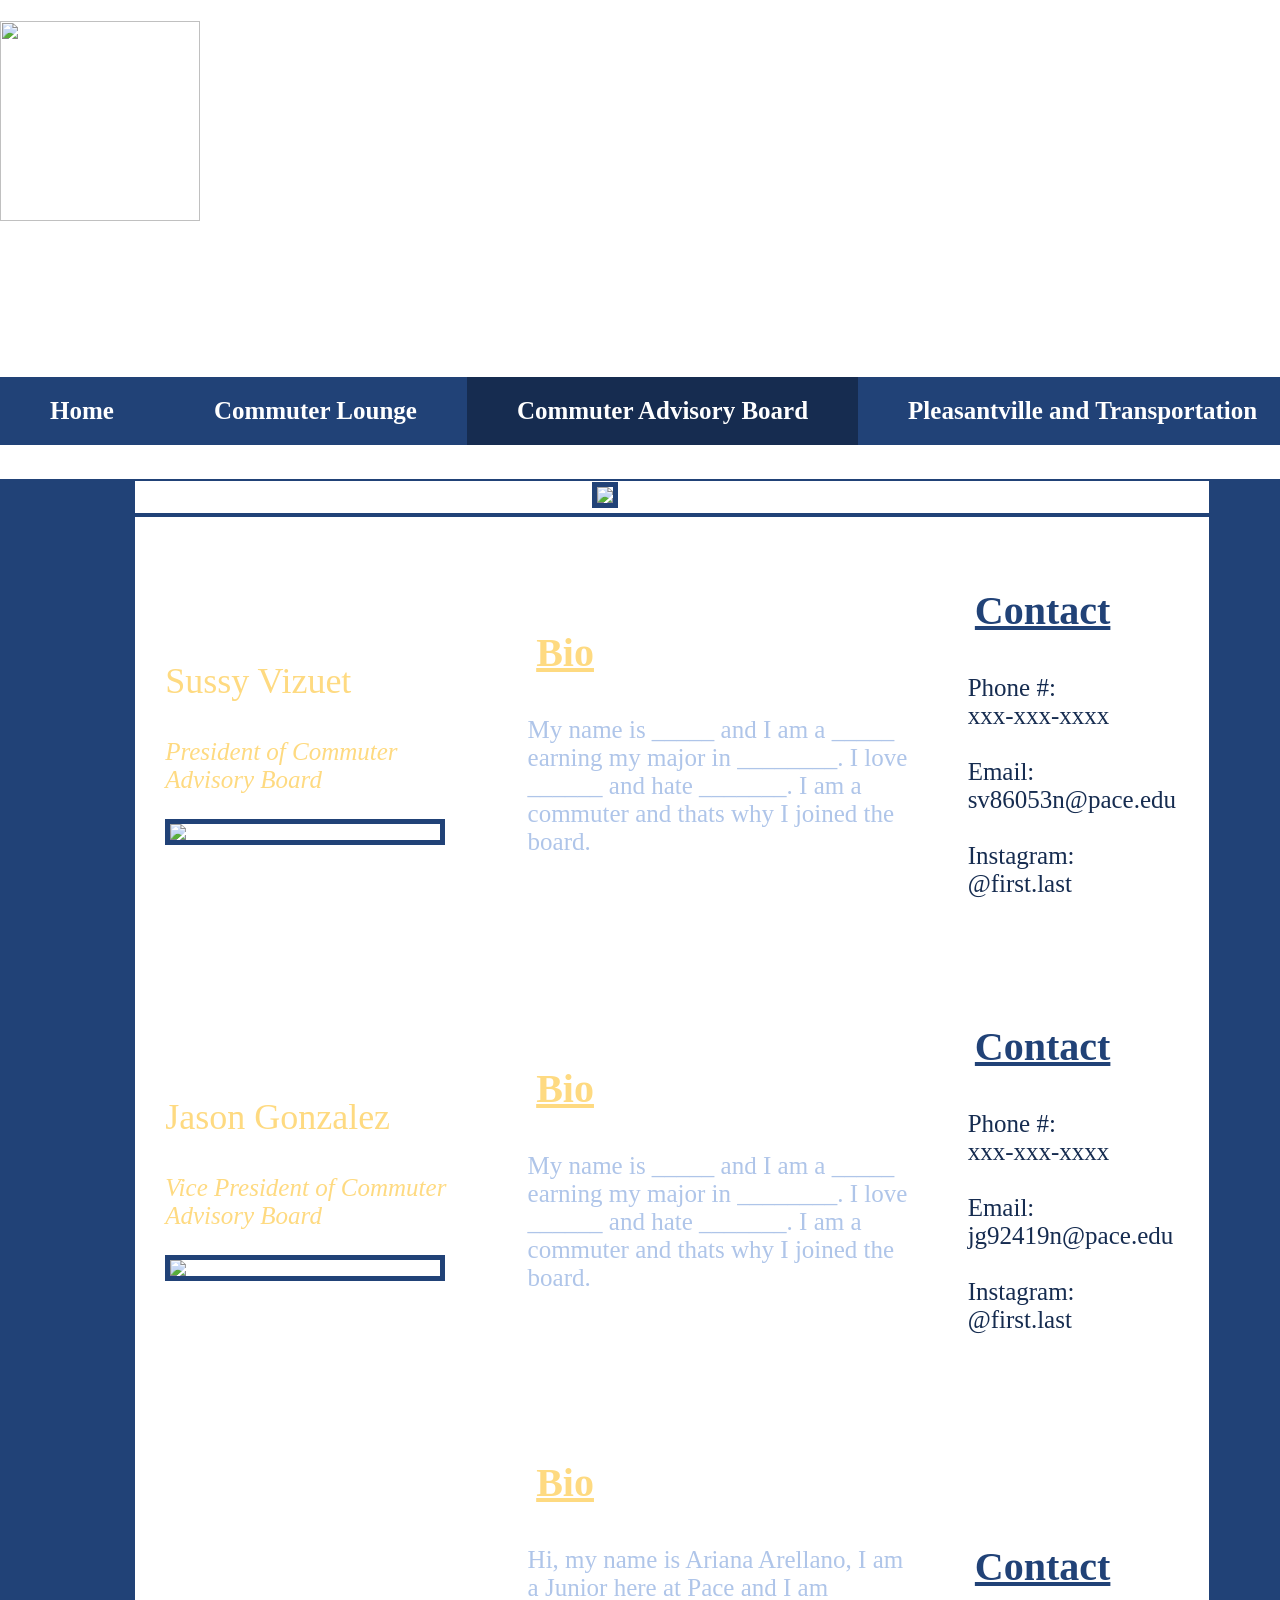
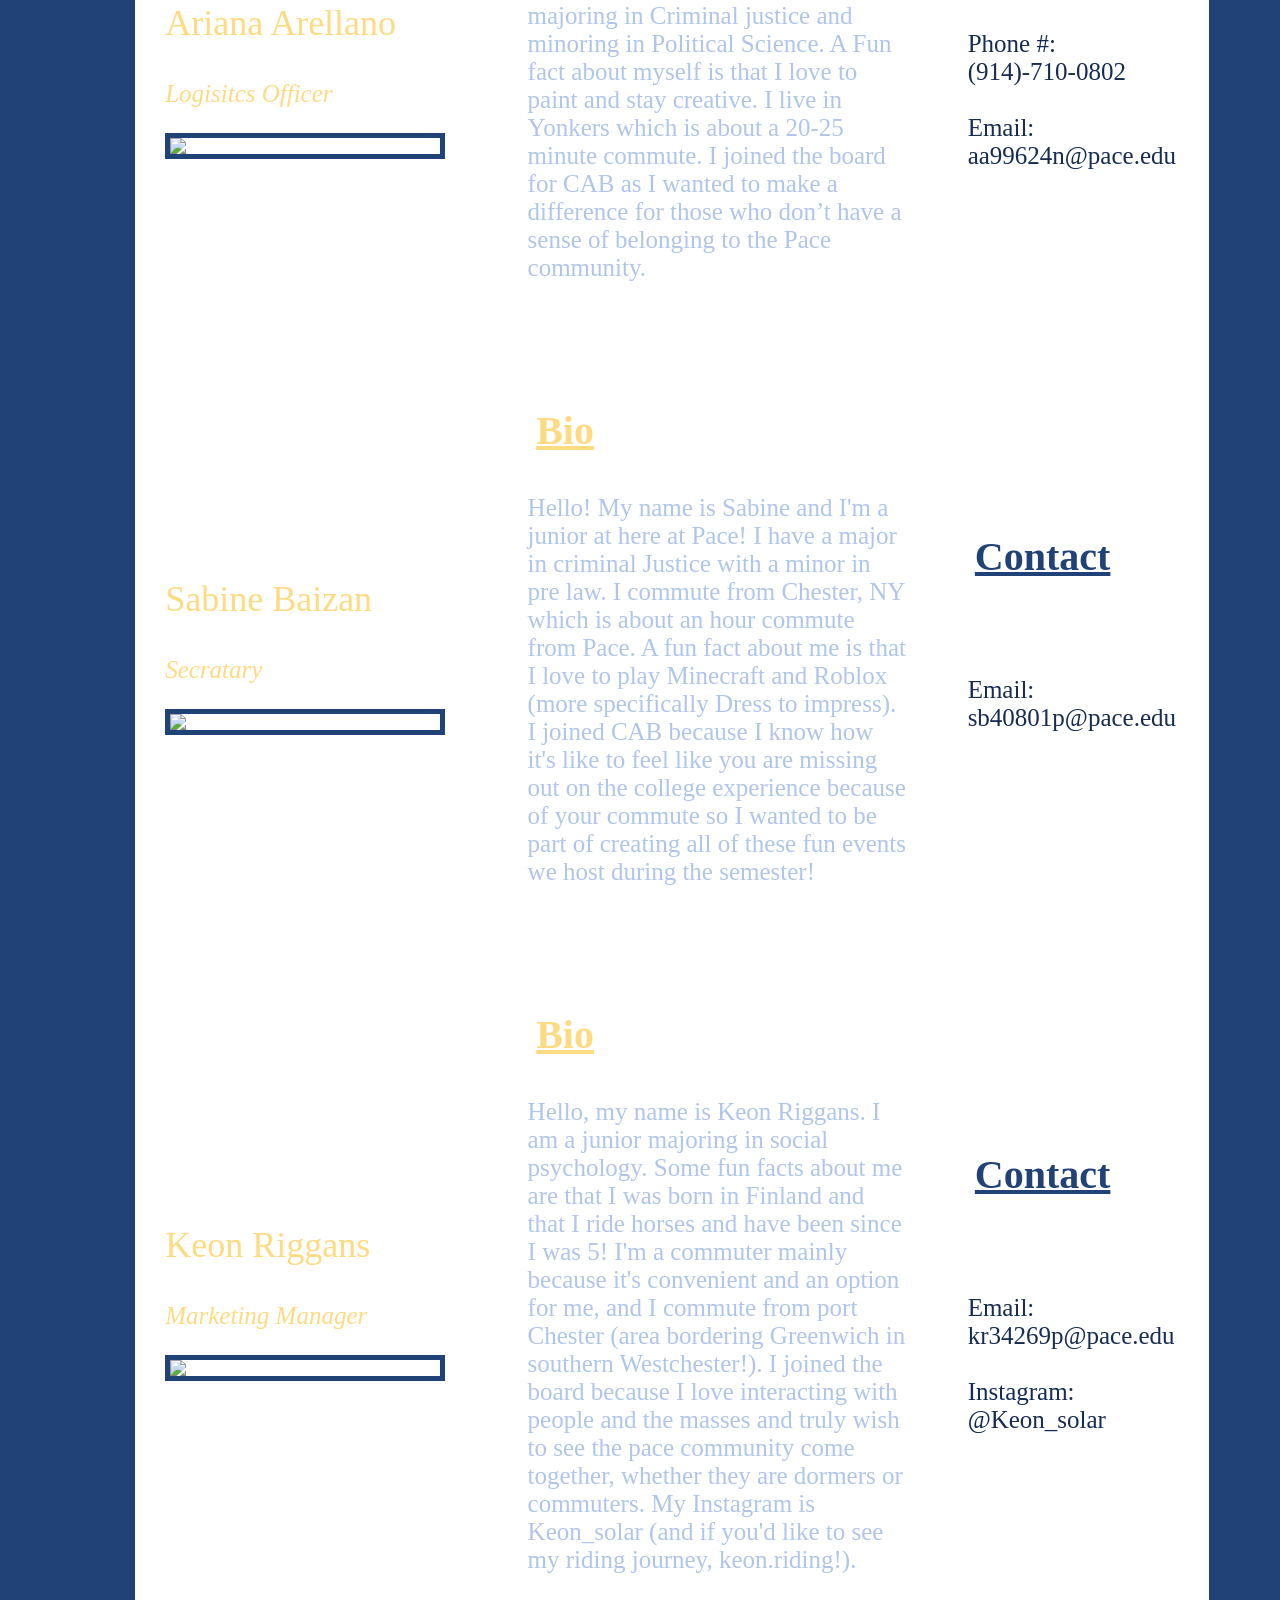
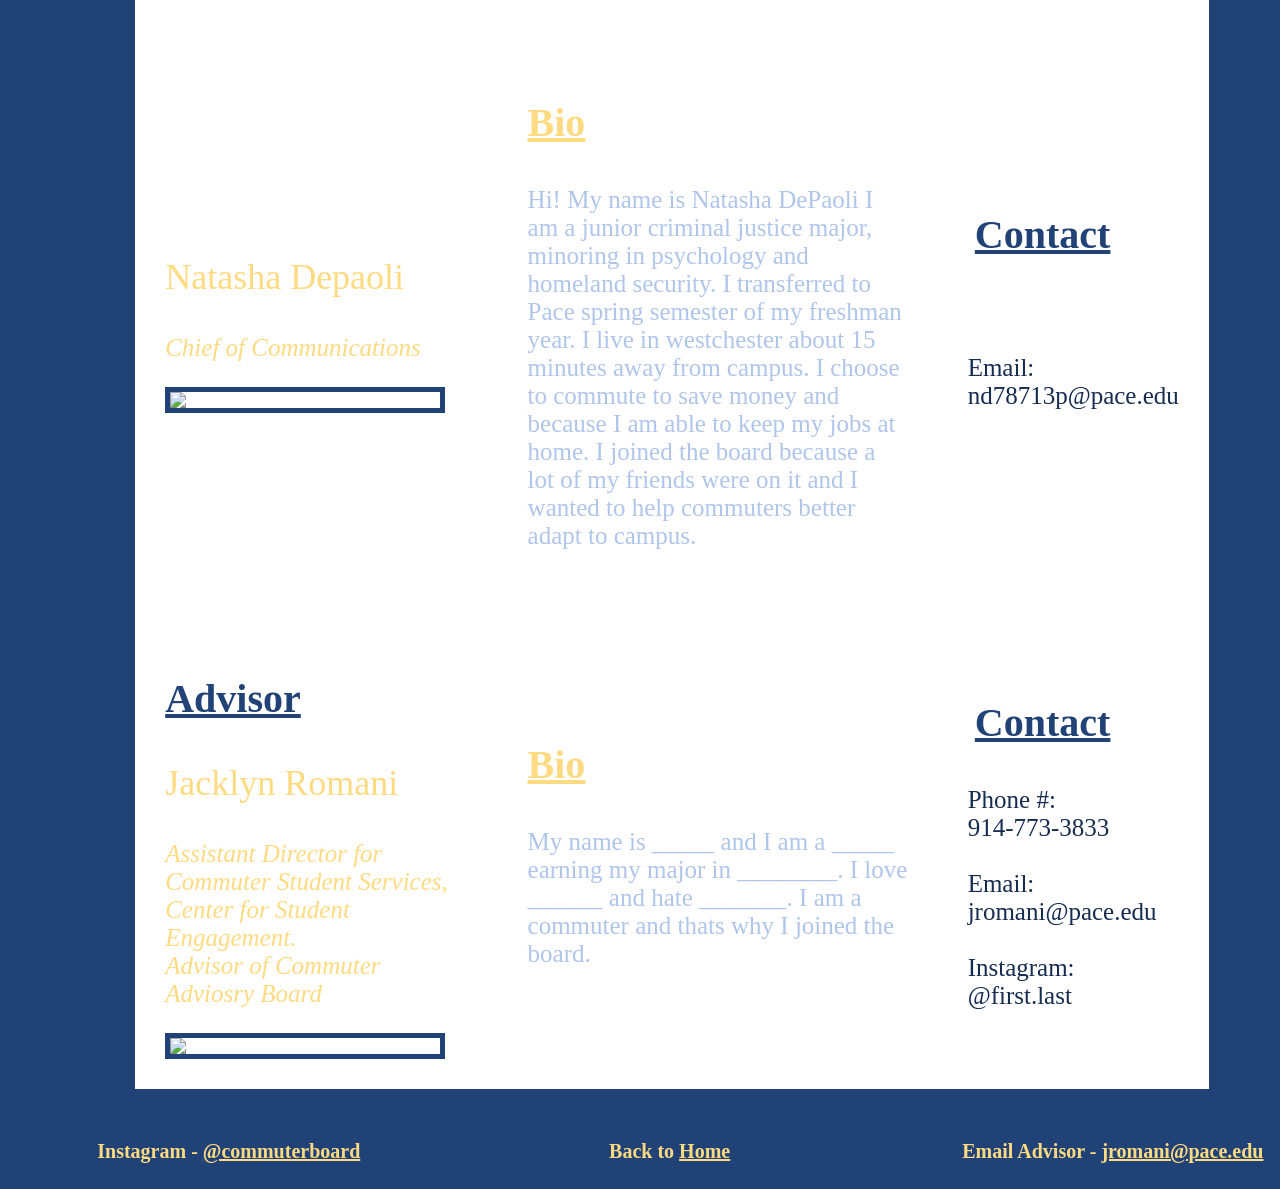
==== CommuterAdvisoryBoard.html @ 2ebe4780 "Add files via upload" ====
<!DOCTYPE html>
<html lang="en">
<link rel="stylesheet" href="styles.css">
<body>
<h1 style="background-image:url('pacestretched.jpg'); background-repeat: no-repeat; background-size: 100% 100%; background-attachment: fixed; width:1600px; height:400px;">
<img style="width:200px;height:200px;" src="Commuterlogo.png">
<br>
<br>
<br>
<br>
<br>
<nav>
<ul>
<li><a href="homepage.html">Home</a> </li>
<li><a href="CommuterLounge.html">Commuter Lounge</a> </li>
<li><a class="active" href="CommuterAdvisoryBoard.html">Commuter Advisory Board</a> </li>
<li><a href="PleasantvilleandTransportation.html">Pleasantville and Transportation</a> </li>
<li><a href="Events.html">Events</a> </li>
</ul>
</nav>
</h1>
<br>
<br>

<table>
<tr>
<th> </th>
<td>
<img style="border:5px solid #214277" src="meettheteam.png">
</td>
<td>
</td>
<td>
</td>
<th> </th>
</tr>
</table>

<table cellspacing="30" cellpadding="30">


<tr>
<th> </th>
<td>
<p style="color:#feda81;font-size:36px; font-family: Serif; text-align:left">
Sussy Vizuet 
</p>
<p style="color:#feda81;font-size:25px; font-family: Serif; text-align:left">
<i> President of Commuter Advisory Board </i>
 </p>
<img align="left" style="width:270px;height:370;border:5px solid #214277" src="sussy.jpeg">
</td>
<td>
<p style="color:#feda81;font-size:40px; font-family: Serif; width:75px;"> <u> <b>
Bio
</p> </u> </b>
<p style="color:#afc5e9; font-size: 25px; font-family: Serif; text-align:left;">
My name is _____ and I am a _____ earning my 
major in ________. I love ______ and hate 
 _______. I am a commuter and thats why I 
 joined the board. 
</td>
<td>
<p style="color:#214277;font-size:40px; font-family: Serif; width:150px;"> <u> <b>
Contact
</p> </u> </b>
<p style="color:#162c50; font-size: 25px; font-family: Serif; text-align:left;">
Phone #: <br> xxx-xxx-xxxx
<br>
<br>
Email: <br>  sv86053n@pace.edu
<br>
<br>
Instagram: <br> @first.last

</td>
<th> </th>
</tr>

<tr>
<th> </th>
<td>
<p style="color:#feda81;font-size:36px; font-family: Serif; text-align:left">
Jason Gonzalez 
</p>
<p style="color:#feda81;font-size:25px; font-family: Serif; text-align:left">
<i> Vice President of Commuter Advisory Board </i>
 </p>
<img align="left" style="width:270px;height:370;border:5px solid #214277" src="jason.jpeg">
</td>
<td>
<p style="color:#feda81;font-size:40px; font-family: Serif; width:75px;"> <u> <b>
Bio
</p> </u> </b>
<p style="color:#afc5e9; font-size: 25px; font-family: Serif; text-align:left;">
My name is _____ and I am a _____ earning my 
major in ________. I love ______ and hate 
 _______. I am a commuter and thats why I 
 joined the board. 
</td>
<td>
<p style="color:#214277;font-size:40px; font-family: Serif; width:150px;"> <u> <b>
Contact
</p> </u> </b>
<p style="color:#162c50; font-size: 25px; font-family: Serif; text-align:left;">
Phone #: <br> xxx-xxx-xxxx
<br>
<br>
Email: <br>  jg92419n@pace.edu
<br>
<br>
Instagram: <br> @first.last

</td>
<th> </th>
</tr>

<tr>
<th> </th>
<td>
<p style="color:#feda81;font-size:36px; font-family: Serif; text-align:left">
Ariana Arellano
</p>
<p style="color:#feda81;font-size:25px; font-family: Serif; text-align:left">
<i> Logisitcs Officer </i>
 </p>
<img align="left" style="width:270px;height:370;border:5px solid #214277" src="ariana.jpeg">
</td>
<td>
<p style="color:#feda81;font-size:40px; font-family: Serif; width:75px;"> <u> <b>
Bio
</p> </u> </b>
<p style="color:#afc5e9; font-size: 25px; font-family: Serif; text-align:left;">
Hi, my name is Ariana Arellano, I am a Junior here at Pace and I am majoring in Criminal justice and minoring in Political Science. A 
Fun fact about myself is that I love to paint and stay creative. I live in Yonkers which is about a 20-25 minute commute. 
I joined the board for CAB as I wanted to make a difference for those who don’t have a sense of belonging to the Pace community.
</td>
<td>
<p style="color:#214277;font-size:40px; font-family: Serif; width:150px;"> <u> <b>
Contact
</p> </u> </b>
<p style="color:#162c50; font-size: 25px; font-family: Serif; text-align:left;">
Phone #: <br> (914)-710-0802
<br>
<br>
Email: <br>  aa99624n@pace.edu
<br>
<br>

</td>
<th> </th>
</tr>

<tr>
<th> </th>
<td>
<p style="color:#feda81;font-size:36px; font-family: Serif; text-align:left">
Sabine Baizan
</p>
<p style="color:#feda81;font-size:25px; font-family: Serif; text-align:left">
<i> Secratary </i>
 </p>
<img align="left" style="width:270px;height:370;border:5px solid #214277" src="sabine.jpeg">
</td>
<td>
<p style="color:#feda81;font-size:40px; font-family: Serif; width:75px;"> <u> <b>
Bio
</p> </u> </b>
<p style="color:#afc5e9; font-size: 25px; font-family: Serif; text-align:left;">
Hello! My name is  Sabine and I'm a junior at here at Pace! I have a major in criminal Justice with a minor in pre law. 
I commute from Chester, NY which is about an hour commute from Pace. A fun fact about me is that I love to play Minecraft and Roblox 
(more specifically Dress to impress). I joined CAB because I know how it's like to feel like you are missing out on the 
college experience because of your commute so I wanted to be part of creating all of these fun events we host during the semester! 
</td>
<td>
<p style="color:#214277;font-size:40px; font-family: Serif; width:150px;"> <u> <b>
Contact
</p> </u> </b>
<p style="color:#162c50; font-size: 25px; font-family: Serif; text-align:left;">
<br>
<br>
Email: <br>  sb40801p@pace.edu
<br>
<br>

</td>
<th> </th>
</tr>

<tr>
<th> </th>
<td>
<p style="color:#feda81;font-size:36px; font-family: Serif; text-align:left">
Keon Riggans
</p>
<p style="color:#feda81;font-size:25px; font-family: Serif; text-align:left">
<i> Marketing Manager </i>
 </p>
<img align="left" style="width:270px;height:370;border:5px solid #214277" src="keon.jpeg">
</td>
<td>
<p style="color:#feda81;font-size:40px; font-family: Serif; width:75px;"> <u> <b>
Bio
</p> </u> </b>
<p style="color:#afc5e9; font-size: 25px; font-family: Serif; text-align:left;">
Hello, my name is Keon Riggans. I am a junior majoring in social psychology. 
Some fun facts about me are that I was born in Finland and that I ride horses and have been since I was 5! 
I'm a commuter mainly because it's convenient and an option for me, and I commute from port Chester (area bordering Greenwich in southern Westchester!). 
I joined the board because I love interacting with people and the masses and truly wish to see the pace community come together, whether they are dormers or commuters. 
My Instagram is Keon_solar (and if you'd like to see my riding journey, keon.riding!).
</td>
<td>
<p style="color:#214277;font-size:40px; font-family: Serif; width:150px;"> <u> <b>
Contact
</p> </u> </b>
<p style="color:#162c50; font-size: 25px; font-family: Serif; text-align:left;">
<br>
<br>
Email: <br>  kr34269p@pace.edu
<br>
<br>
Instagram: <br> @Keon_solar

</td>
<th> </th>
</tr>

<tr>
<th> </th>
<td>
<p style="color:#feda81;font-size:36px; font-family: Serif; text-align:left">
Natasha Depaoli
</p>
<p style="color:#feda81;font-size:25px; font-family: Serif; text-align:left">
<i> Chief of Communications </i>
 </p>
<img align="left" style="width:270px;height:370;border:5px solid #214277" src="natasha.jpeg">
</td>
<td>
<p style="color:#feda81;font-size:40px; font-family: Serif; width:75px;text-align:left;"> <u> <b>
Bio
</p> </u> </b>
<p style="color:#afc5e9; font-size: 25px; font-family: Serif; text-align:left;">
Hi! My name is Natasha DePaoli I am a junior criminal justice major, minoring in psychology and homeland security. 
I transferred to Pace spring semester of my freshman year. 
I live in westchester about 15 minutes away from campus. 
I choose to commute to save money and because I am able to keep my jobs at home. 
I joined the board because a lot of my friends were on it and I wanted to help commuters better adapt to campus. 
</td>
<td>
<p style="color:#214277;font-size:40px; font-family: Serif; width:150px;"> <u> <b>
Contact
</p> </u> </b>
<p style="color:#162c50; font-size: 25px; font-family: Serif; text-align:left;">
<br>
<br>
Email: <br>  nd78713p@pace.edu
<br>
<br>

</td>
<th> </th>
</tr>
<tr>
<th> </th>
<td>
<p style="font-size: 40px; font-family: Serif; color:#214277; text-align: left"> <b> <u>
Advisor
</p> </u> </b>
<p style="color:#feda81;font-size:36px; font-family: Serif; text-align:left">
Jacklyn Romani
</p>
<p style="color:#feda81;font-size:25px; font-family: Serif; text-align:left">
<i> Assistant Director for Commuter Student Services, Center for Student Engagement.<br> Advisor of Commuter Adviosry Board </i>
 </p>
<img align="left" style="width:270px;height:370;border:5px solid #214277" src="jason.jpeg">
</td>
<td>
<p style="color:#feda81;font-size:40px; font-family: Serif; width:75px;text-align:left;"> <u> <b>
Bio
</p> </u> </b>
<p style="color:#afc5e9; font-size: 25px; font-family: Serif; text-align:left;">
My name is _____ and I am a _____ earning my 
major in ________. I love ______ and hate 
 _______. I am a commuter and thats why I 
 joined the board. 
</td>
<td>
<p style="color:#214277;font-size:40px; font-family: Serif; width:150px;"> <u> <b>
Contact
</p> </u> </b>
<p style="color:#162c50; font-size: 25px; font-family: Serif; text-align:left;">
Phone #: <br> 914-773-3833
<br>
<br>
Email: <br>  jromani@pace.edu
<br>
<br>
Instagram: <br> @first.last

</td>
<th> </th>
</tr>

</table>



<footer>
<table>
<tr> 
<th style="color:#feda81; font-family: Serif; font-size: 20px;">
<br>
<br>
Instagram  -  <a href="https://www.instagram.com/pacecommuterboard/" style="color:#feda81">@commuterboard</a>
<br>
<br>
</th>
<th style="color:#feda81; font-family: Serif; font-size: 20px;">
<br>
<br>
Back to <a href="homepage.html" style="color:#feda81"> Home </a> 
<br>
<br>
</th>
<th style="color:#feda81; font-family: Serif; font-size: 20px;">
<br>
<br>
Email Advisor - <a href="mailto: jromani@pace.edu" style="color:#feda81"> jromani@pace.edu </a>
<br>
<br>
</th>
</tr>
</table>
</footer>

</body>

</html>
---- styles.css ----
ul {
	list-style-type: none;
  margin: auto;
  padding: 0;
  overflow: hidden;
  background-color: #214277;
}

li {
  float: left;
}

li a {
  display: block;
  color: #ffffff; 
  text-align: center;
  font-size: 25px;
  font-family: Serif;
  padding: 20px 50px;
  text-decoration: none;
}

li a:hover {
  background-color: #afc5e9;
}

.active {
  background-color: #162c50;
}

body, html {
padding: 0;
margin: 0;
width: 100%
}

table {
border: 2px solid #214277;
border-collapse: collapse;
width: 105%;
color: white;
}

th {
background-color: #214277;
width: 10%;
font-size: 35px;
font-family: Serif
}

td {
text-align: center;
}

body {
	overflow-x: hidden;
}
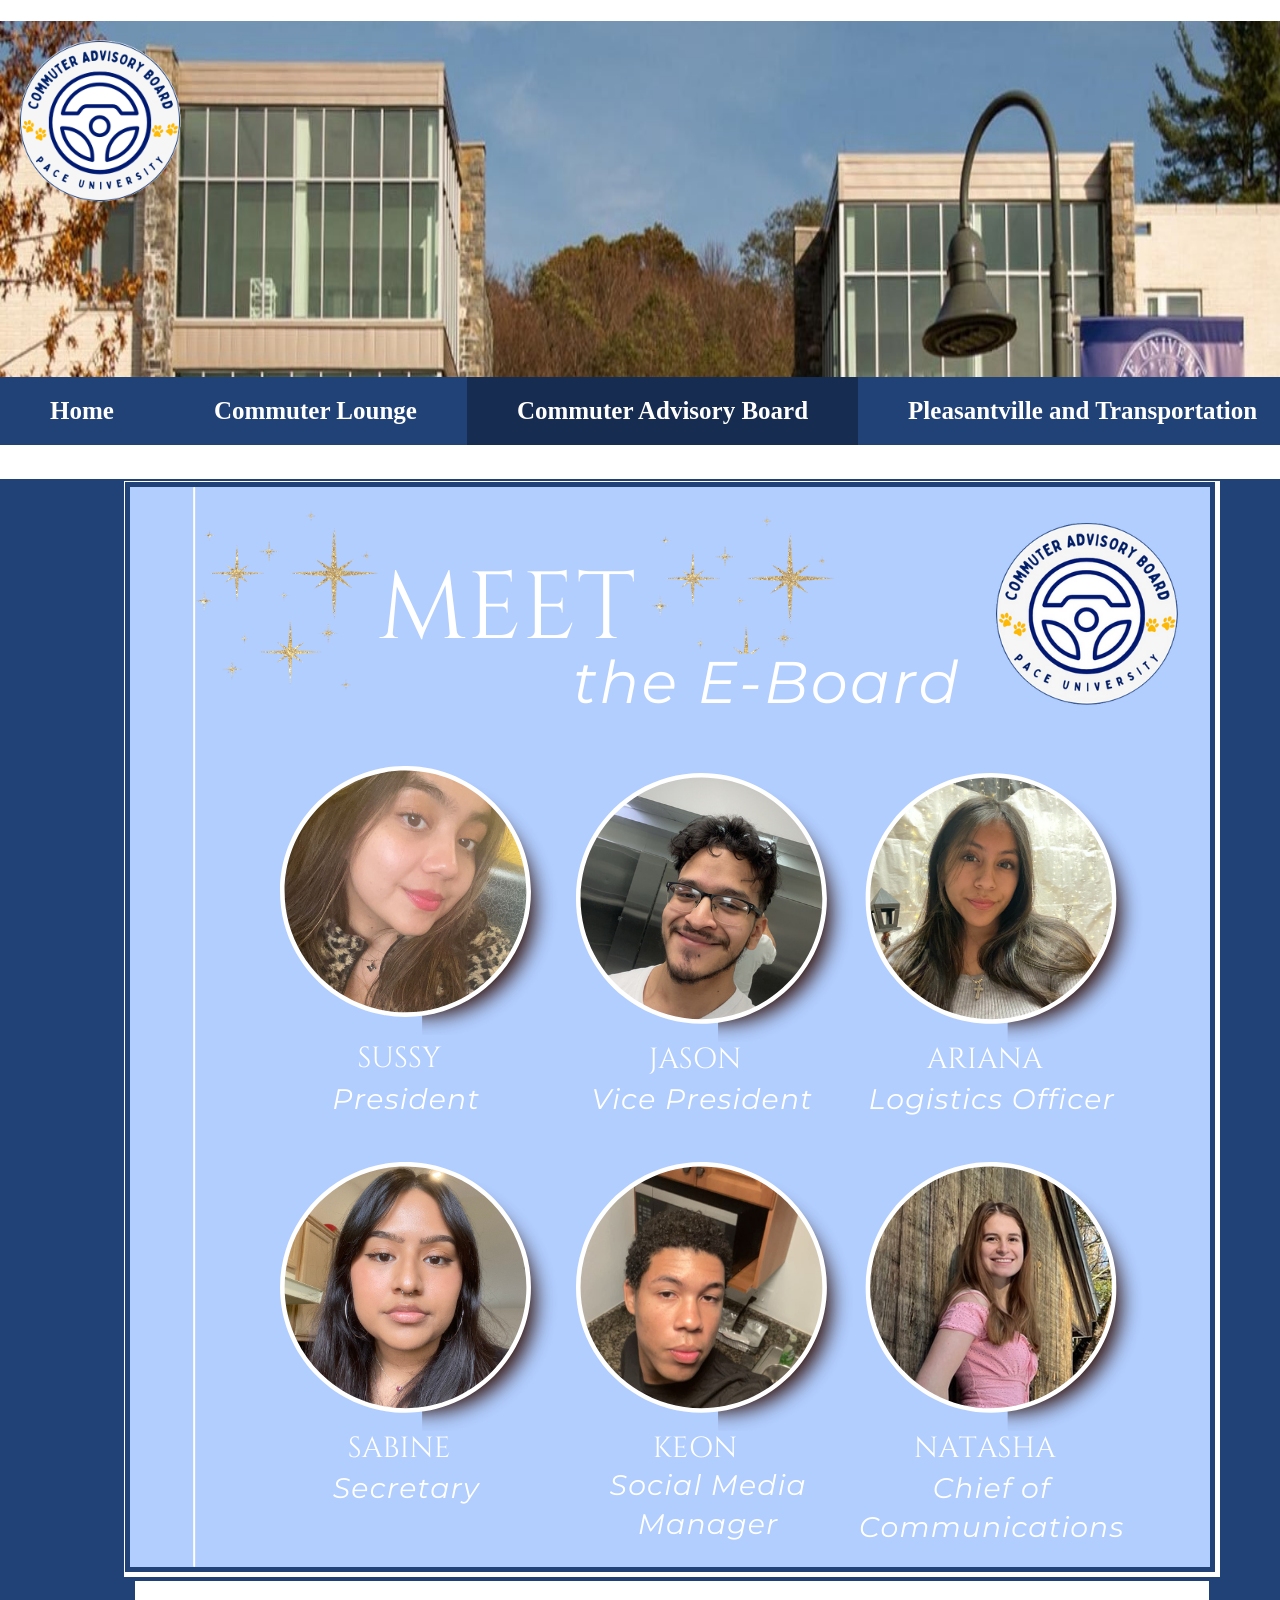
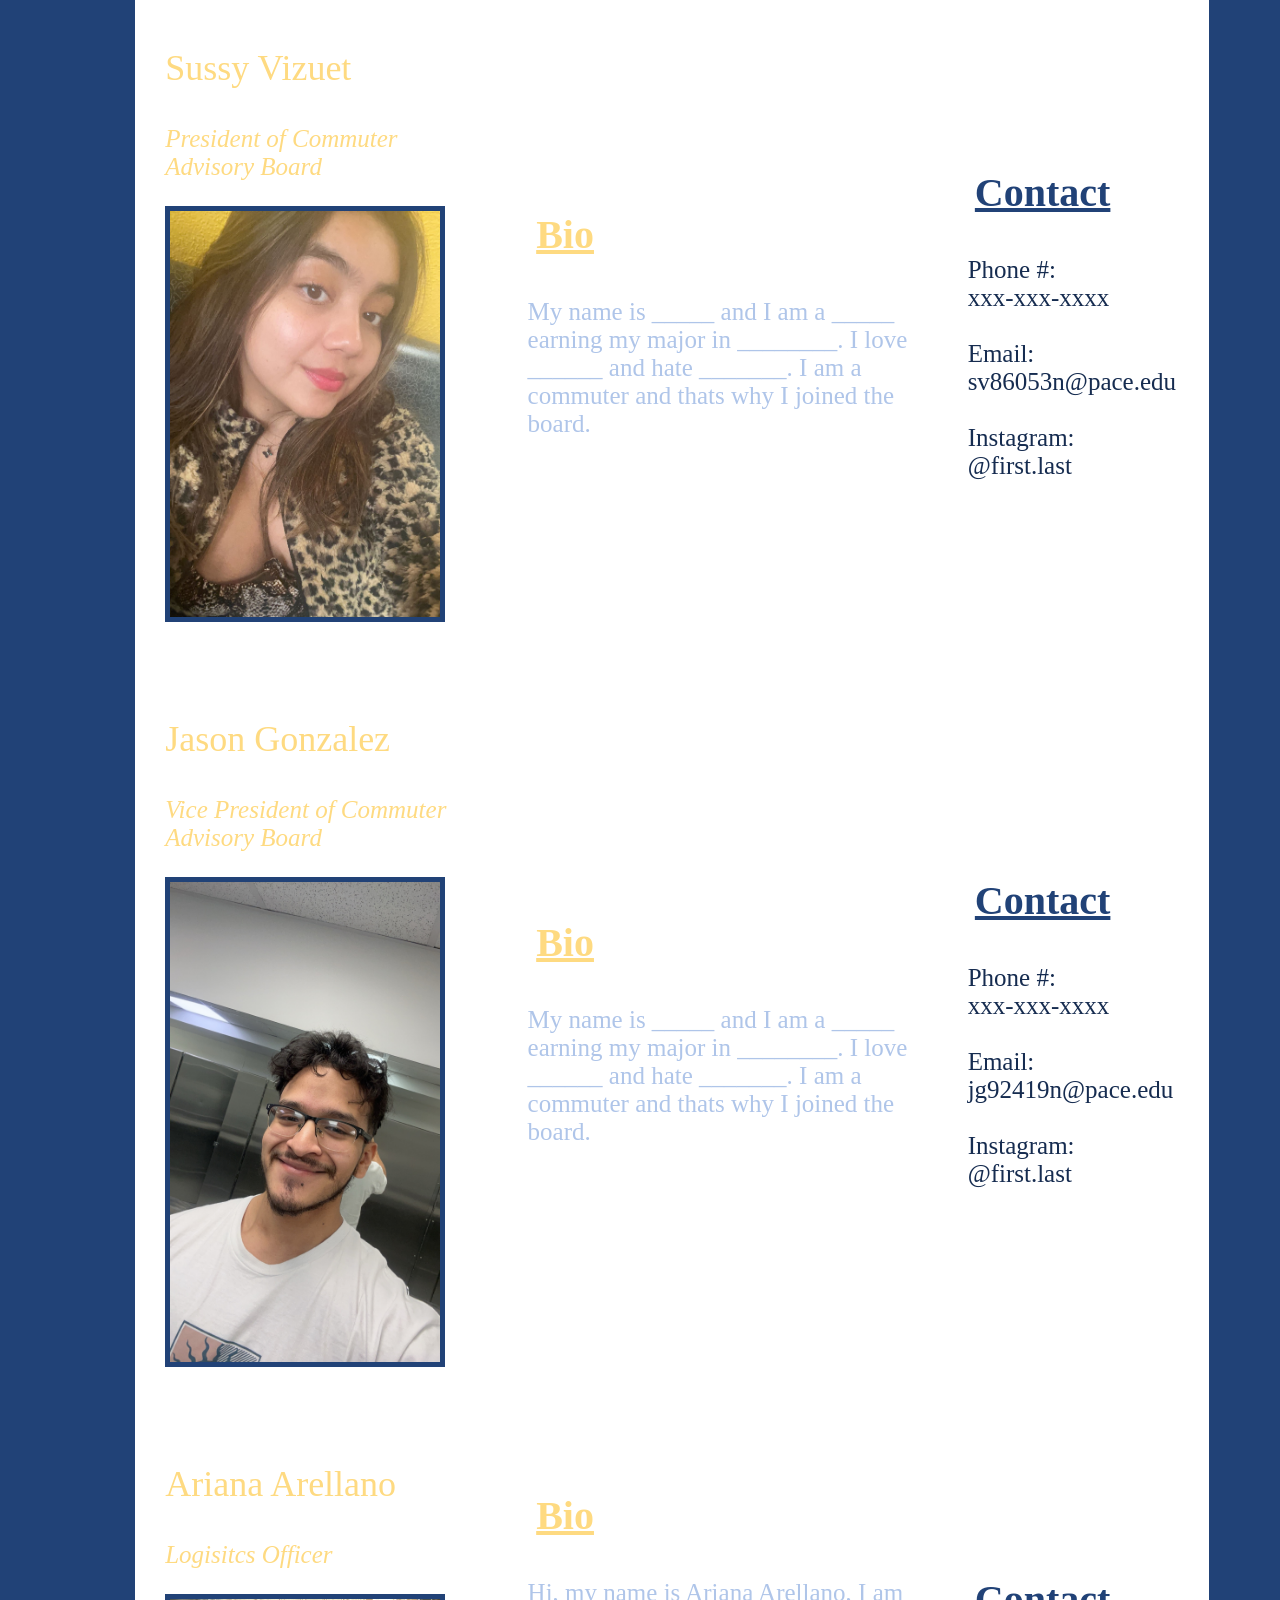
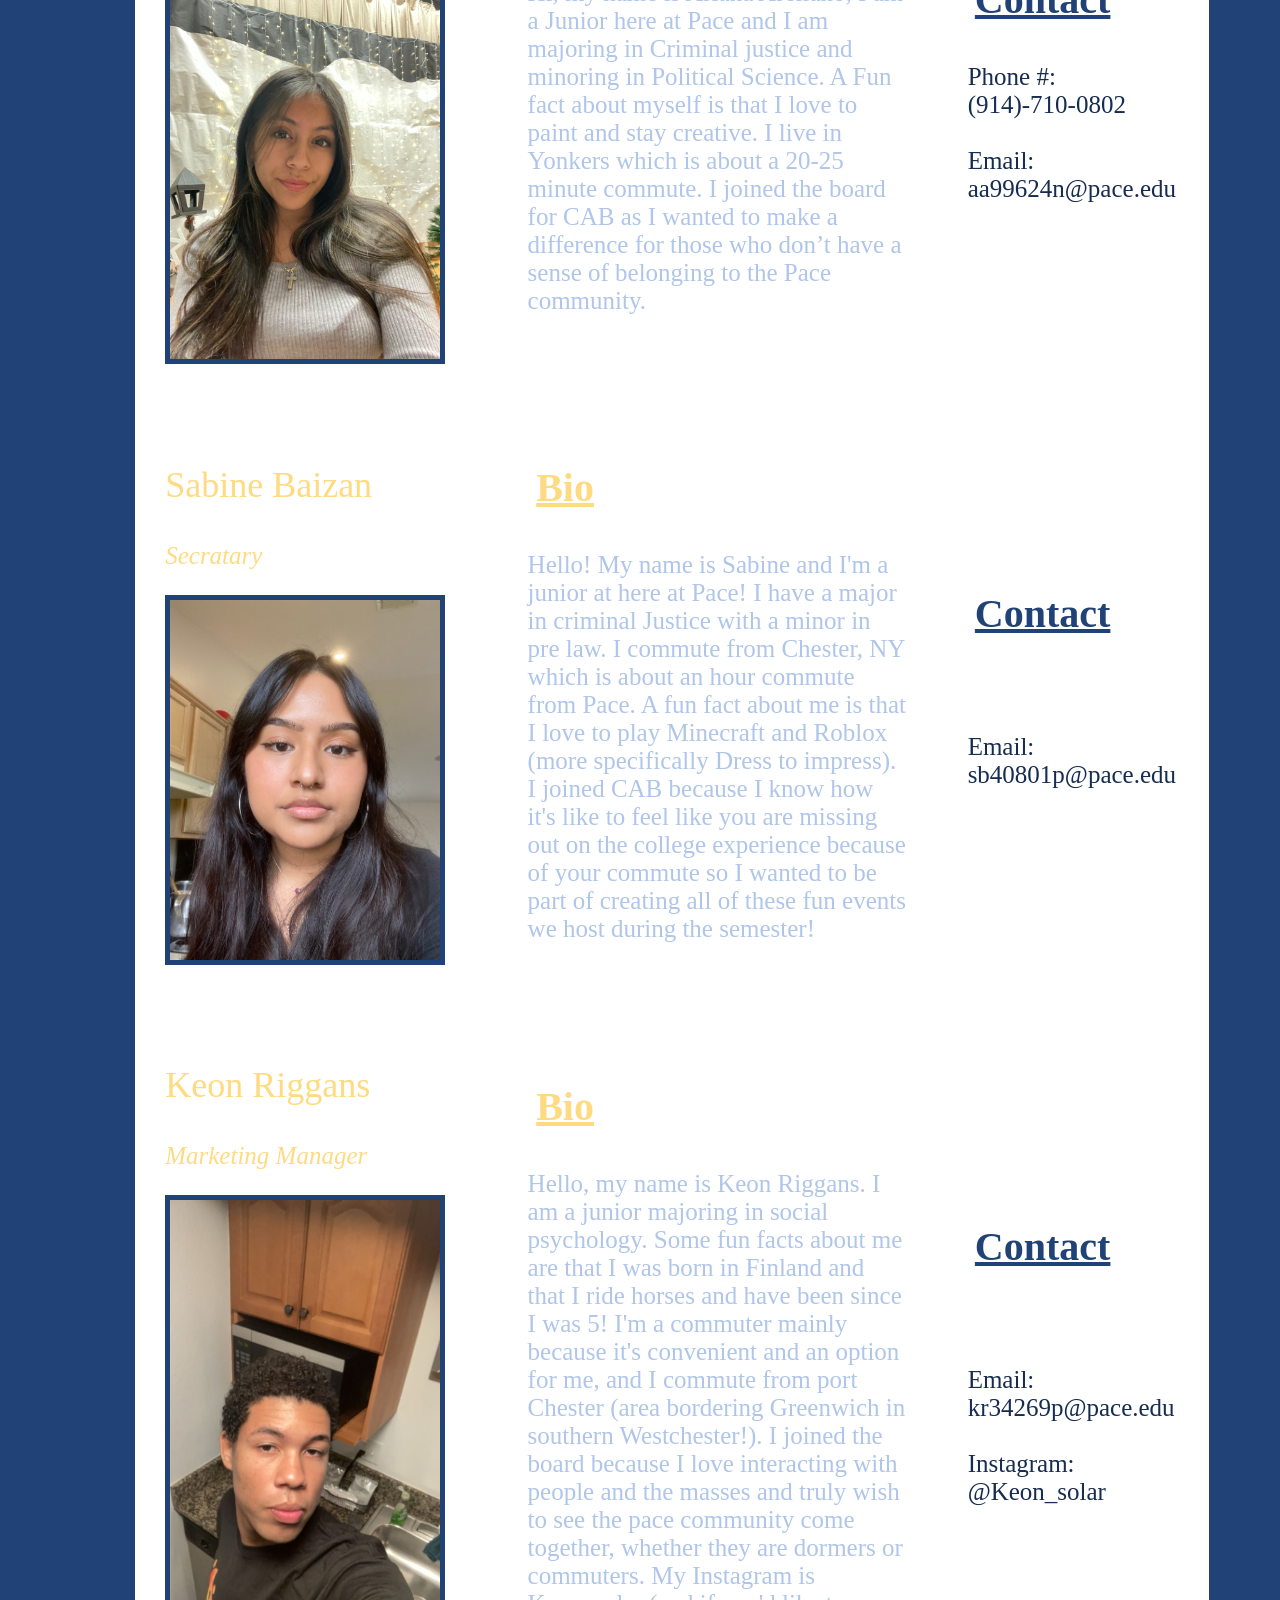
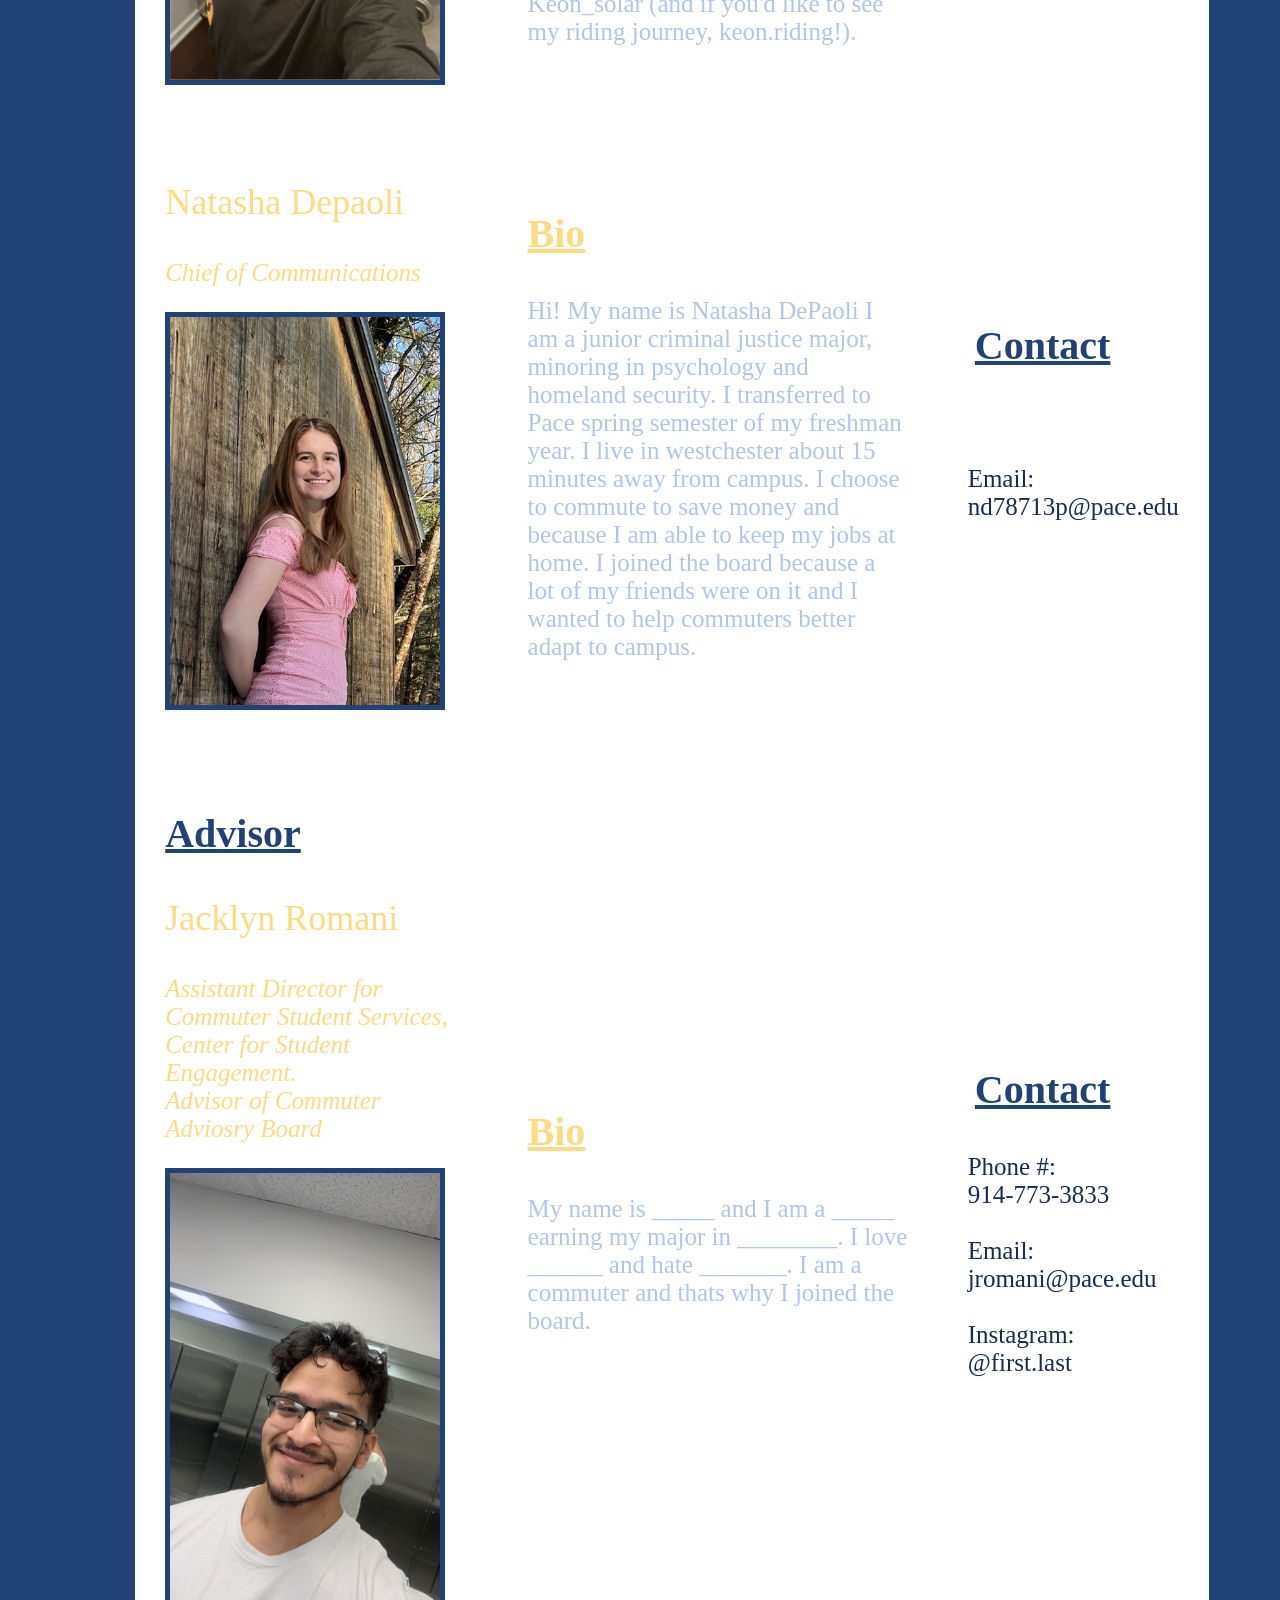
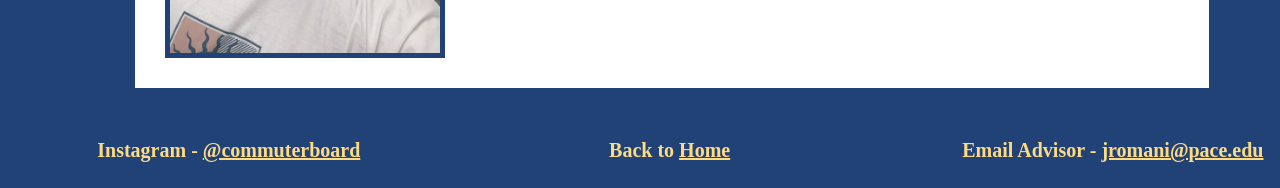
==== commit 056a180e: "Mostly finished, copyof commuter community website" ====
--- a/CommuterAdvisoryBoard.html
+++ b/CommuterAdvisoryBoard.html
@@ -2,8 +2,8 @@
 <html lang="en">
 <link rel="stylesheet" href="styles.css">
 <body>
-<h1 style="background-image:url('pacestretched.jpg'); background-repeat: no-repeat; background-size: 100% 100%; background-attachment: fixed; width:1600px; height:400px;">
-<img style="width:200px;height:200px;" src="Commuterlogo.png">
+<h1 style="background-image:url('images/pacestretched.jpg'); background-repeat: no-repeat; background-size: 100% 100%; background-attachment: fixed; width:1600px; height:400px;">
+<img style="width:200px;height:200px;" src="images/Commuterlogo.png">
 <br>
 <br>
 <br>
@@ -11,7 +11,7 @@
 <br>
 <nav>
 <ul>
-<li><a href="homepage.html">Home</a> </li>
+<li><a href="index.html">Home</a> </li>
 <li><a href="CommuterLounge.html">Commuter Lounge</a> </li>
 <li><a class="active" href="CommuterAdvisoryBoard.html">Commuter Advisory Board</a> </li>
 <li><a href="PleasantvilleandTransportation.html">Pleasantville and Transportation</a> </li>
@@ -26,7 +26,7 @@
 <tr>
 <th> </th>
 <td>
-<img style="border:5px solid #214277" src="meettheteam.png">
+<img style="border:5px solid #214277" src="images/meettheteam.png">
 </td>
 <td>
 </td>
@@ -48,7 +48,7 @@
 <p style="color:#feda81;font-size:25px; font-family: Serif; text-align:left">
 <i> President of Commuter Advisory Board </i>
  </p>
-<img align="left" style="width:270px;height:370;border:5px solid #214277" src="sussy.jpeg">
+<img align="left" style="width:270px;height:370;border:5px solid #214277" src="images/sussy.jpeg">
 </td>
 <td>
 <p style="color:#feda81;font-size:40px; font-family: Serif; width:75px;"> <u> <b>
@@ -86,7 +86,7 @@
 <p style="color:#feda81;font-size:25px; font-family: Serif; text-align:left">
 <i> Vice President of Commuter Advisory Board </i>
  </p>
-<img align="left" style="width:270px;height:370;border:5px solid #214277" src="jason.jpeg">
+<img align="left" style="width:270px;height:370;border:5px solid #214277" src="images/jason.jpeg">
 </td>
 <td>
 <p style="color:#feda81;font-size:40px; font-family: Serif; width:75px;"> <u> <b>
@@ -124,7 +124,7 @@
 <p style="color:#feda81;font-size:25px; font-family: Serif; text-align:left">
 <i> Logisitcs Officer </i>
  </p>
-<img align="left" style="width:270px;height:370;border:5px solid #214277" src="ariana.jpeg">
+<img align="left" style="width:270px;height:370;border:5px solid #214277" src="images/ariana.jpeg">
 </td>
 <td>
 <p style="color:#feda81;font-size:40px; font-family: Serif; width:75px;"> <u> <b>
@@ -160,7 +160,7 @@
 <p style="color:#feda81;font-size:25px; font-family: Serif; text-align:left">
 <i> Secratary </i>
  </p>
-<img align="left" style="width:270px;height:370;border:5px solid #214277" src="sabine.jpeg">
+<img align="left" style="width:270px;height:370;border:5px solid #214277" src="images/sabine.jpeg">
 </td>
 <td>
 <p style="color:#feda81;font-size:40px; font-family: Serif; width:75px;"> <u> <b>
@@ -196,7 +196,7 @@
 <p style="color:#feda81;font-size:25px; font-family: Serif; text-align:left">
 <i> Marketing Manager </i>
  </p>
-<img align="left" style="width:270px;height:370;border:5px solid #214277" src="keon.jpeg">
+<img align="left" style="width:270px;height:370;border:5px solid #214277" src="images/keon.jpeg">
 </td>
 <td>
 <p style="color:#feda81;font-size:40px; font-family: Serif; width:75px;"> <u> <b>
@@ -234,7 +234,7 @@
 <p style="color:#feda81;font-size:25px; font-family: Serif; text-align:left">
 <i> Chief of Communications </i>
  </p>
-<img align="left" style="width:270px;height:370;border:5px solid #214277" src="natasha.jpeg">
+<img align="left" style="width:270px;height:370;border:5px solid #214277" src="images/natasha.jpeg">
 </td>
 <td>
 <p style="color:#feda81;font-size:40px; font-family: Serif; width:75px;text-align:left;"> <u> <b>
@@ -273,7 +273,7 @@
 <p style="color:#feda81;font-size:25px; font-family: Serif; text-align:left">
 <i> Assistant Director for Commuter Student Services, Center for Student Engagement.<br> Advisor of Commuter Adviosry Board </i>
  </p>
-<img align="left" style="width:270px;height:370;border:5px solid #214277" src="jason.jpeg">
+<img align="left" style="width:270px;height:370;border:5px solid #214277" src="images/jason.jpeg">
 </td>
 <td>
 <p style="color:#feda81;font-size:40px; font-family: Serif; width:75px;text-align:left;"> <u> <b>
@@ -319,7 +319,7 @@
 <th style="color:#feda81; font-family: Serif; font-size: 20px;">
 <br>
 <br>
-Back to <a href="homepage.html" style="color:#feda81"> Home </a> 
+Back to <a href="index.html" style="color:#feda81"> Home </a> 
 <br>
 <br>
 </th>
